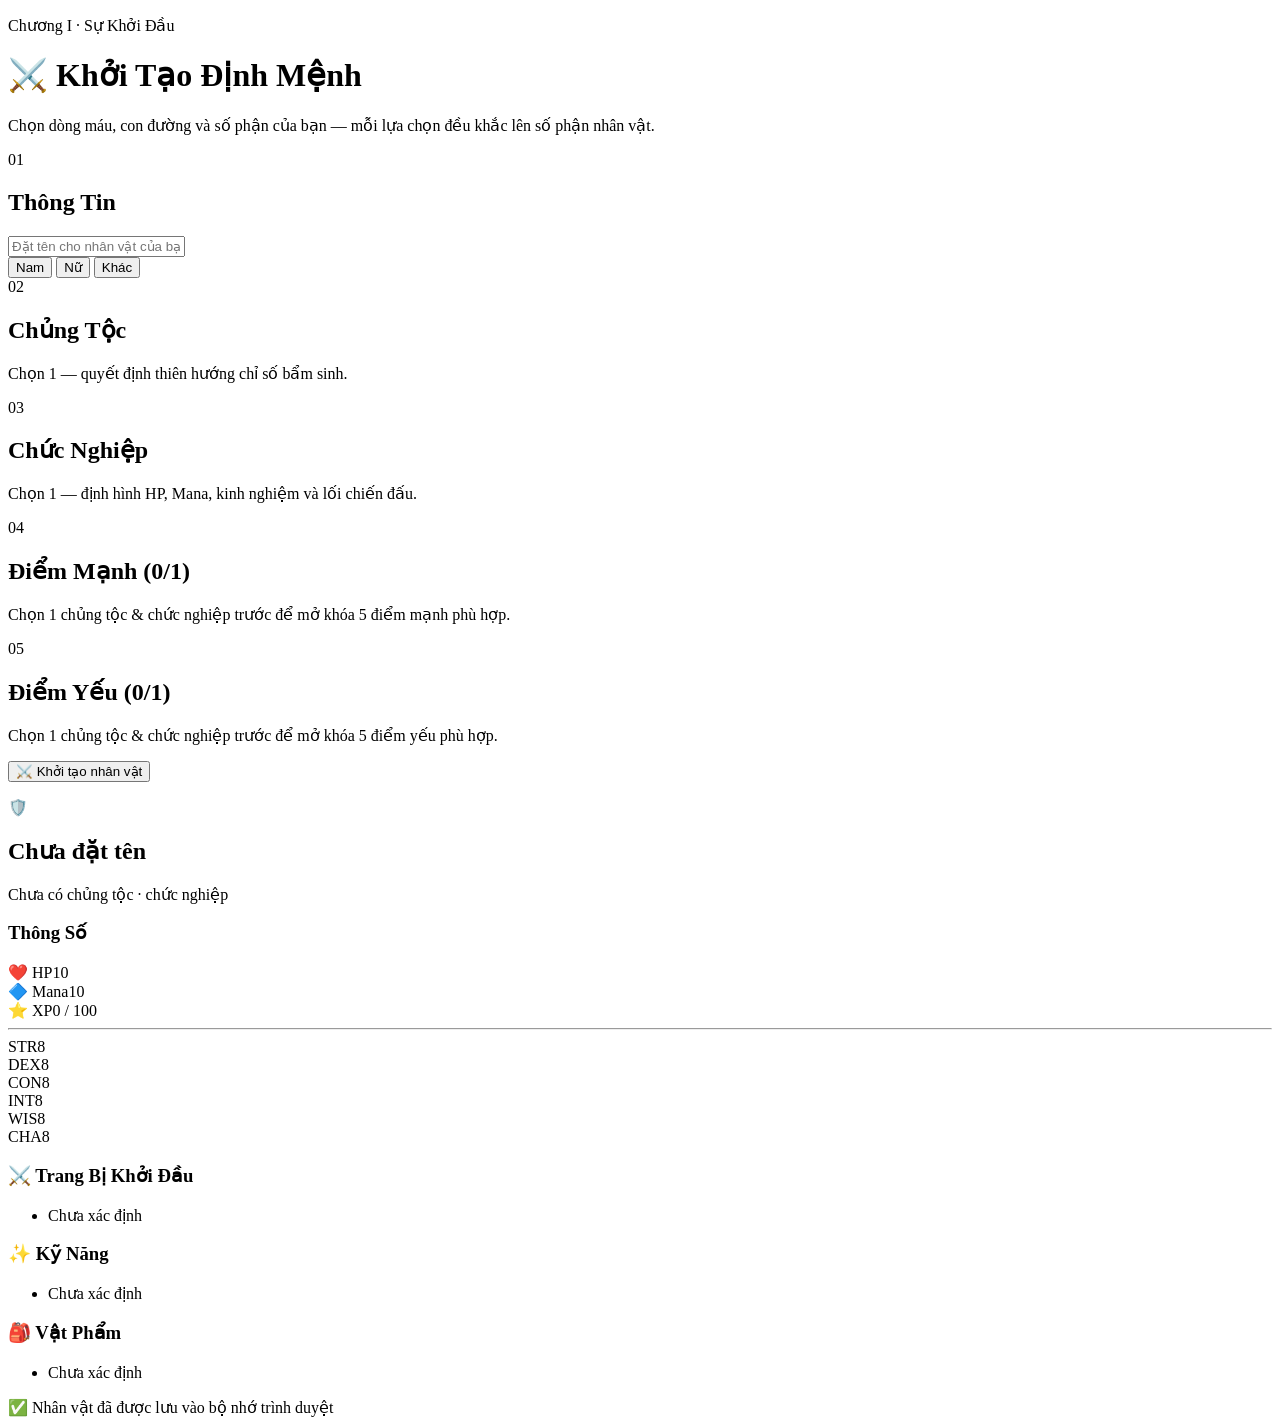
==== index.html @ fb8c35b7 "(update) Summarizer and init 8 as based stats" ====
<!DOCTYPE html>
<html lang="vi">
<head>
<meta charset="UTF-8">
<meta name="viewport" content="width=device-width, initial-scale=1.0">
<title>Dungeon & Dragon</title>
<link rel="preconnect" href="https://fonts.googleapis.com">
<link rel="preconnect" href="https://fonts.gstatic.com" crossorigin>
<link href="https://fonts.googleapis.com/css2?family=Cinzel:wght@500;600;700;900&family=EB+Garamond:ital,wght@0,400;0,500;0,600;1,400&family=JetBrains+Mono:wght@400;600;700&display=swap" rel="stylesheet">
<link rel="stylesheet" href="/static/style.css">
</head>
<body>

<div class="background"></div>

<div class="creator">

  <div class="title">
    <p class="eyebrow">Chương I · Sự Khởi Đầu</p>
    <h1>⚔️ Khởi Tạo Định Mệnh</h1>
    <p class="subtitle">Chọn dòng máu, con đường và số phận của bạn — mỗi lựa chọn đều khắc lên số phận nhân vật.</p>
  </div>

  <div class="layout">

    <!-- LEFT : FORM -->
    <div class="left-panel">

      <section class="section">
        <div class="section-head">
          <span class="section-num">01</span>
          <h2>Thông Tin</h2>
        </div>
        <input id="char-name" class="input" placeholder="Đặt tên cho nhân vật của bạn…" maxlength="24">
        <div class="pill-group" id="gender-group">
          <button type="button" class="pill" data-gender="Nam">Nam</button>
          <button type="button" class="pill" data-gender="Nữ">Nữ</button>
          <button type="button" class="pill" data-gender="Khác">Khác</button>
        </div>
      </section>

      <section class="section">
        <div class="section-head">
          <span class="section-num">02</span>
          <h2>Chủng Tộc</h2>
        </div>
        <p class="hint">Chọn 1 — quyết định thiên hướng chỉ số bẩm sinh.</p>
        <div id="race-container" class="card-grid"></div>
      </section>

      <section class="section">
        <div class="section-head">
          <span class="section-num">03</span>
          <h2>Chức Nghiệp</h2>
        </div>
        <p class="hint">Chọn 1 — định hình HP, Mana, kinh nghiệm và lối chiến đấu.</p>
        <div id="class-container" class="card-grid"></div>
      </section>

      <section class="section">
        <div class="section-head">
          <span class="section-num">04</span>
          <h2>Điểm Mạnh <span class="counter" id="strength-counter">(0/1)</span></h2>
        </div>
        <p class="hint">Chọn 1 chủng tộc &amp; chức nghiệp trước để mở khóa 5 điểm mạnh phù hợp.</p>
        <div id="strength-container" class="trait-list"></div>
      </section>

      <section class="section">
        <div class="section-head">
          <span class="section-num">05</span>
          <h2>Điểm Yếu <span class="counter" id="weakness-counter">(0/1)</span></h2>
        </div>
        <p class="hint">Chọn 1 chủng tộc &amp; chức nghiệp trước để mở khóa 5 điểm yếu phù hợp.</p>
        <div id="weakness-container" class="trait-list"></div>
      </section>

      <button id="start-btn" onclick="startAdventure()">⚔️ Khởi tạo nhân vật</button>
      <p id="form-error" class="form-error"></p>

    </div>

    <!-- RIGHT : CHARACTER SHEET -->
    <div class="right-panel">
      <div class="sheet">

        <div class="character-card">
          <div class="avatar" id="avatar">🛡️</div>
          <h2 id="preview-name">Chưa đặt tên</h2>
          <div id="preview-class">Chưa có chủng tộc · chức nghiệp</div>
        </div>

        <div class="stats">
          <h3>Thông Số</h3>
          <div class="stat-bar">
            <div class="stat-bar-label"><span>❤️ HP</span><span id="hp">10</span></div>
            <div class="bar"><div class="bar-fill hp-fill" id="hp-bar" style="width:100%"></div></div>
          </div>
          <div class="stat-bar">
            <div class="stat-bar-label"><span>🔷 Mana</span><span id="mana">10</span></div>
            <div class="bar"><div class="bar-fill mana-fill" id="mana-bar" style="width:100%"></div></div>
          </div>
          <div class="stat-bar">
            <div class="stat-bar-label"><span>⭐ XP</span><span id="xp">0 / 100</span></div>
            <div class="bar"><div class="bar-fill xp-fill" id="xp-bar" style="width:0%"></div></div>
          </div>
          <hr>
          <div class="attr-grid">
            <div class="attr"><span class="attr-name">STR</span><span class="attr-val" id="str">8</span></div>
            <div class="attr"><span class="attr-name">DEX</span><span class="attr-val" id="dex">8</span></div>
            <div class="attr"><span class="attr-name">CON</span><span class="attr-val" id="con">8</span></div>
            <div class="attr"><span class="attr-name">INT</span><span class="attr-val" id="int">8</span></div>
            <div class="attr"><span class="attr-name">WIS</span><span class="attr-val" id="wis">8</span></div>
            <div class="attr"><span class="attr-name">CHA</span><span class="attr-val" id="cha">8</span></div>
          </div>
        </div>

        <div class="preview-section">
          <h3>⚔️ Trang Bị Khởi Đầu</h3>
          <ul id="equipment-preview"><li class="empty">Chưa xác định</li></ul>
        </div>

        <div class="preview-section">
          <h3>✨ Kỹ Năng</h3>
          <ul id="skill-preview"><li class="empty">Chưa xác định</li></ul>
        </div>

        <div class="preview-section">
          <h3>🎒 Vật Phẩm</h3>
          <ul id="item-preview"><li class="empty">Chưa xác định</li></ul>
        </div>

        <div id="save-badge" class="save-badge hidden">✅ Nhân vật đã được lưu vào bộ nhớ trình duyệt</div>

      </div>
    </div>

  </div>
</div>

<script src="/static/data/game-data.js"></script>
<script src="/static/script.js"></script>
</body>
</html>
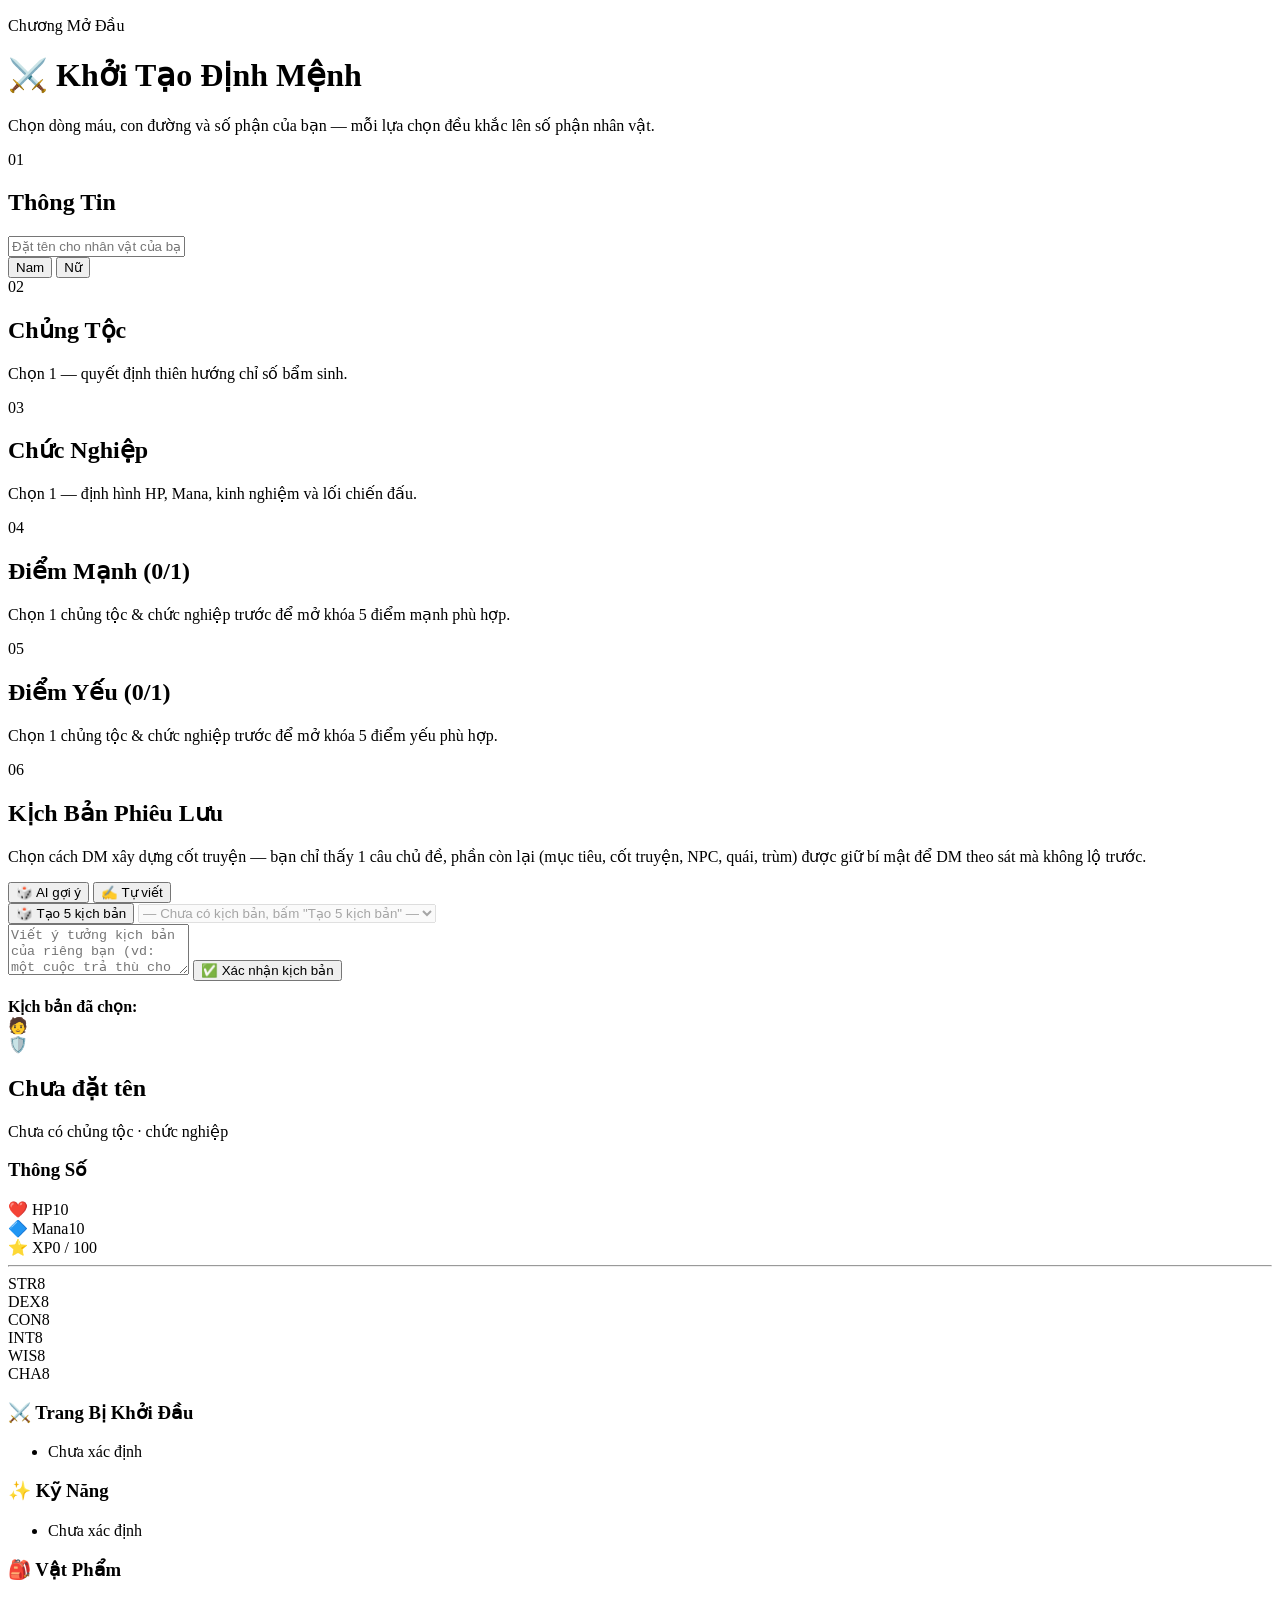
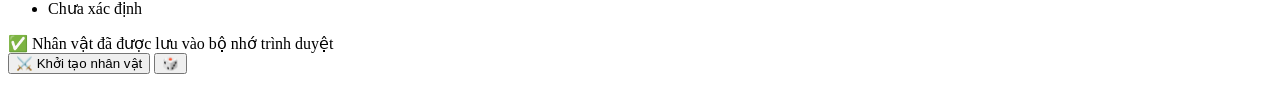
==== commit a15a83f2: "(update) Campaign seed" ====
--- a/index.html
+++ b/index.html
@@ -16,7 +16,7 @@
 <div class="creator">
 
   <div class="title">
-    <p class="eyebrow">Chương I · Sự Khởi Đầu</p>
+    <p class="eyebrow">Chương Mở Đầu</p>
     <h1>⚔️ Khởi Tạo Định Mệnh</h1>
     <p class="subtitle">Chọn dòng máu, con đường và số phận của bạn — mỗi lựa chọn đều khắc lên số phận nhân vật.</p>
   </div>
@@ -35,7 +35,6 @@
         <div class="pill-group" id="gender-group">
           <button type="button" class="pill" data-gender="Nam">Nam</button>
           <button type="button" class="pill" data-gender="Nữ">Nữ</button>
-          <button type="button" class="pill" data-gender="Khác">Khác</button>
         </div>
       </section>
 
@@ -75,8 +74,36 @@
         <div id="weakness-container" class="trait-list"></div>
       </section>
 
-      <button id="start-btn" onclick="startAdventure()">⚔️ Khởi tạo nhân vật</button>
-      <p id="form-error" class="form-error"></p>
+      <section class="section">
+        <div class="section-head">
+          <span class="section-num">06</span>
+          <h2>Kịch Bản Phiêu Lưu</h2>
+        </div>
+        <p class="hint">Chọn cách DM xây dựng cốt truyện — bạn chỉ thấy 1 câu chủ đề, phần còn lại (mục tiêu, cốt truyện, NPC, quái, trùm) được giữ bí mật để DM theo sát mà không lộ trước.</p>
+
+        <div class="pill-group" id="campaign-mode-group">
+          <button type="button" class="pill selected" data-mode="ai">🎲 AI gợi ý</button>
+          <button type="button" class="pill" data-mode="custom">✍️ Tự viết</button>
+        </div>
+
+        <div id="campaign-ai-panel" class="campaign-panel">
+          <button type="button" id="campaign-generate-btn" class="secondary-btn">🎲 Tạo 5 kịch bản</button>
+          <select id="campaign-select" class="input" disabled>
+            <option value="">— Chưa có kịch bản, bấm "Tạo 5 kịch bản" —</option>
+          </select>
+        </div>
+
+        <div id="campaign-custom-panel" class="campaign-panel hidden">
+          <textarea id="campaign-custom-text" class="input" rows="3" maxlength="400"
+            placeholder="Viết ý tưởng kịch bản của riêng bạn (vd: một cuộc trả thù cho gia tộc bị phản bội)…"></textarea>
+          <button type="button" id="campaign-expand-btn" class="secondary-btn">✅ Xác nhận kịch bản</button>
+        </div>
+
+        <p id="campaign-status" class="hint"></p>
+        <div id="campaign-chosen" class="campaign-chosen hidden">
+          <strong>Kịch bản đã chọn:</strong> <span id="campaign-chosen-theme"></span>
+        </div>
+      </section>
 
     </div>
 
@@ -85,7 +112,10 @@
       <div class="sheet">
 
         <div class="character-card">
-          <div class="avatar" id="avatar">🛡️</div>
+          <div class="avatar-wrap">
+            <div class="avatar avatar-race" id="avatar-race">🧑</div>
+            <div class="avatar avatar-class" id="avatar-class">🛡️</div>
+          </div>
           <h2 id="preview-name">Chưa đặt tên</h2>
           <div id="preview-class">Chưa có chủng tộc · chức nghiệp</div>
         </div>
@@ -132,6 +162,11 @@
 
         <div id="save-badge" class="save-badge hidden">✅ Nhân vật đã được lưu vào bộ nhớ trình duyệt</div>
 
+        <div class="action-row">
+          <button id="start-btn" onclick="startAdventure()">⚔️ Khởi tạo nhân vật</button>
+          <button id="randomize-btn" type="button" onclick="randomizeCharacter()" title="Random giới tính/chủng tộc/chức nghiệp/điểm mạnh/điểm yếu — không đụng tới kịch bản phiêu lưu">🎲</button>
+        </div>
+        <p id="form-error" class="form-error"></p>
       </div>
     </div>
 
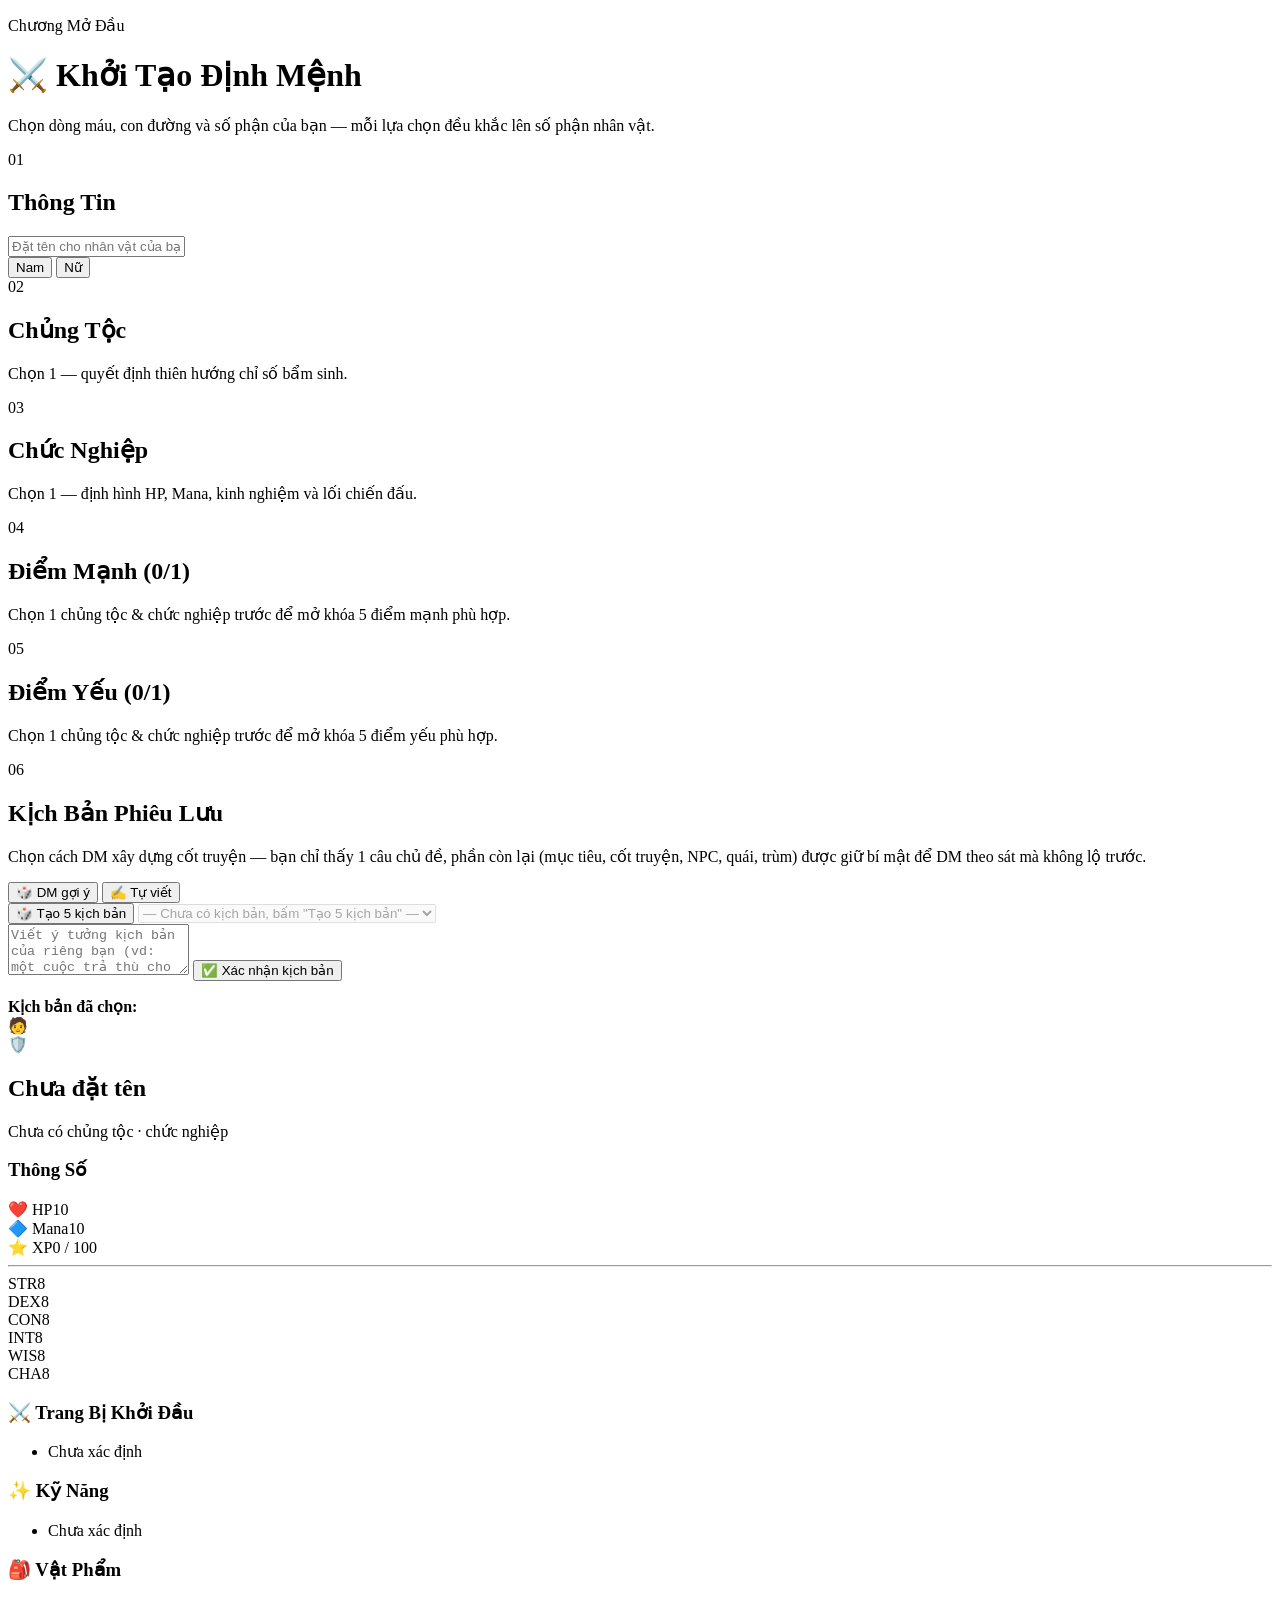
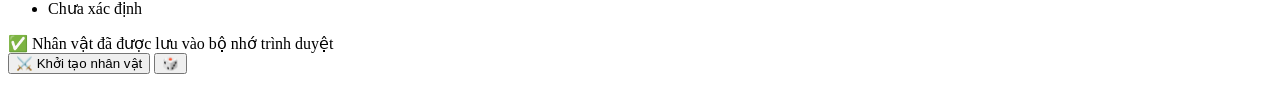
==== commit 68c4d565: "(update) Login generate campaign" ====
--- a/index.html
+++ b/index.html
@@ -82,7 +82,7 @@
         <p class="hint">Chọn cách DM xây dựng cốt truyện — bạn chỉ thấy 1 câu chủ đề, phần còn lại (mục tiêu, cốt truyện, NPC, quái, trùm) được giữ bí mật để DM theo sát mà không lộ trước.</p>
 
         <div class="pill-group" id="campaign-mode-group">
-          <button type="button" class="pill selected" data-mode="ai">🎲 AI gợi ý</button>
+          <button type="button" class="pill selected" data-mode="ai">🎲 DM gợi ý</button>
           <button type="button" class="pill" data-mode="custom">✍️ Tự viết</button>
         </div>
 
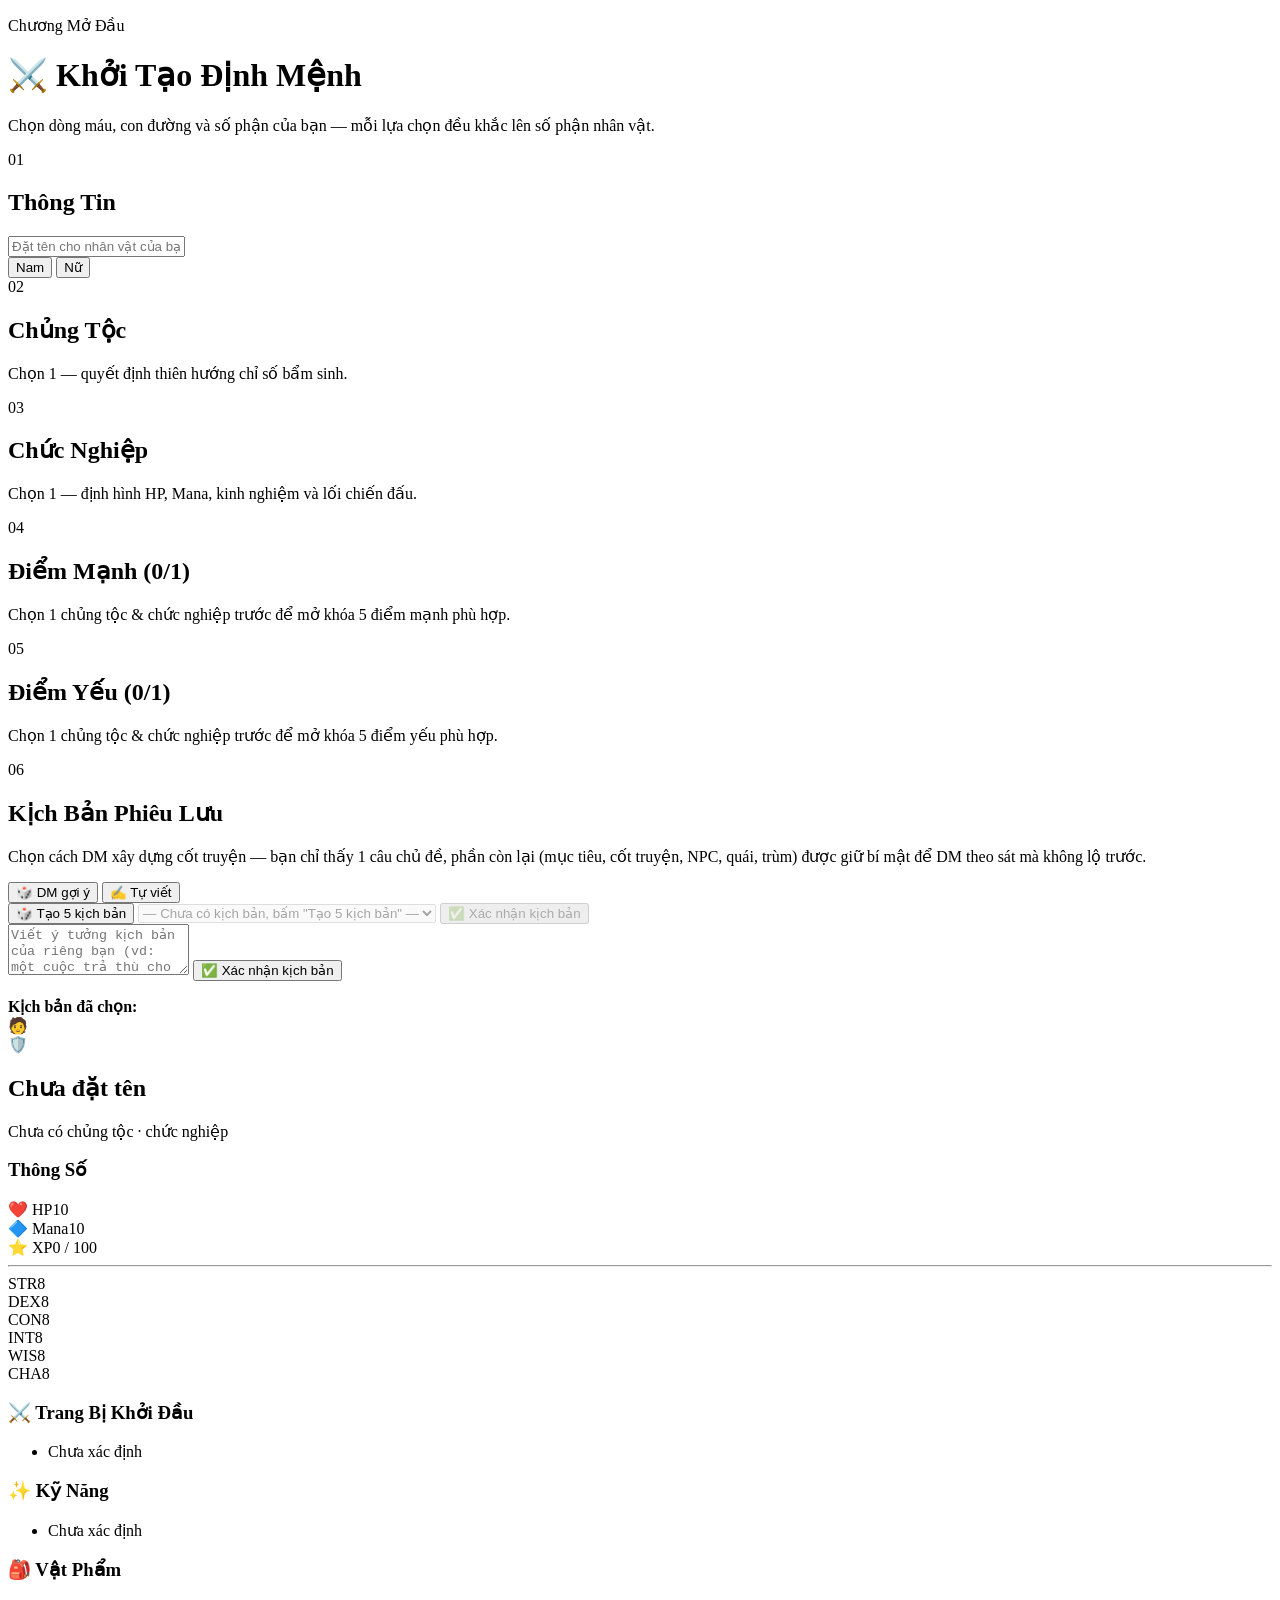
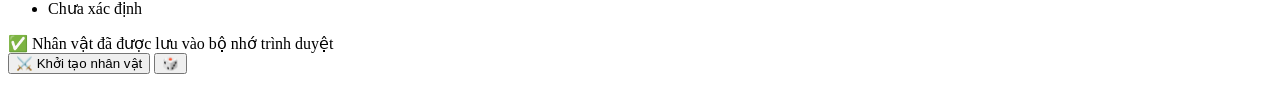
==== commit 45c58c66: "(update) Logic campain seeds" ====
--- a/index.html
+++ b/index.html
@@ -91,6 +91,7 @@
           <select id="campaign-select" class="input" disabled>
             <option value="">— Chưa có kịch bản, bấm "Tạo 5 kịch bản" —</option>
           </select>
+          <button type="button" id="campaign-confirm-btn" class="secondary-btn" disabled>✅ Xác nhận kịch bản</button>
         </div>
 
         <div id="campaign-custom-panel" class="campaign-panel hidden">
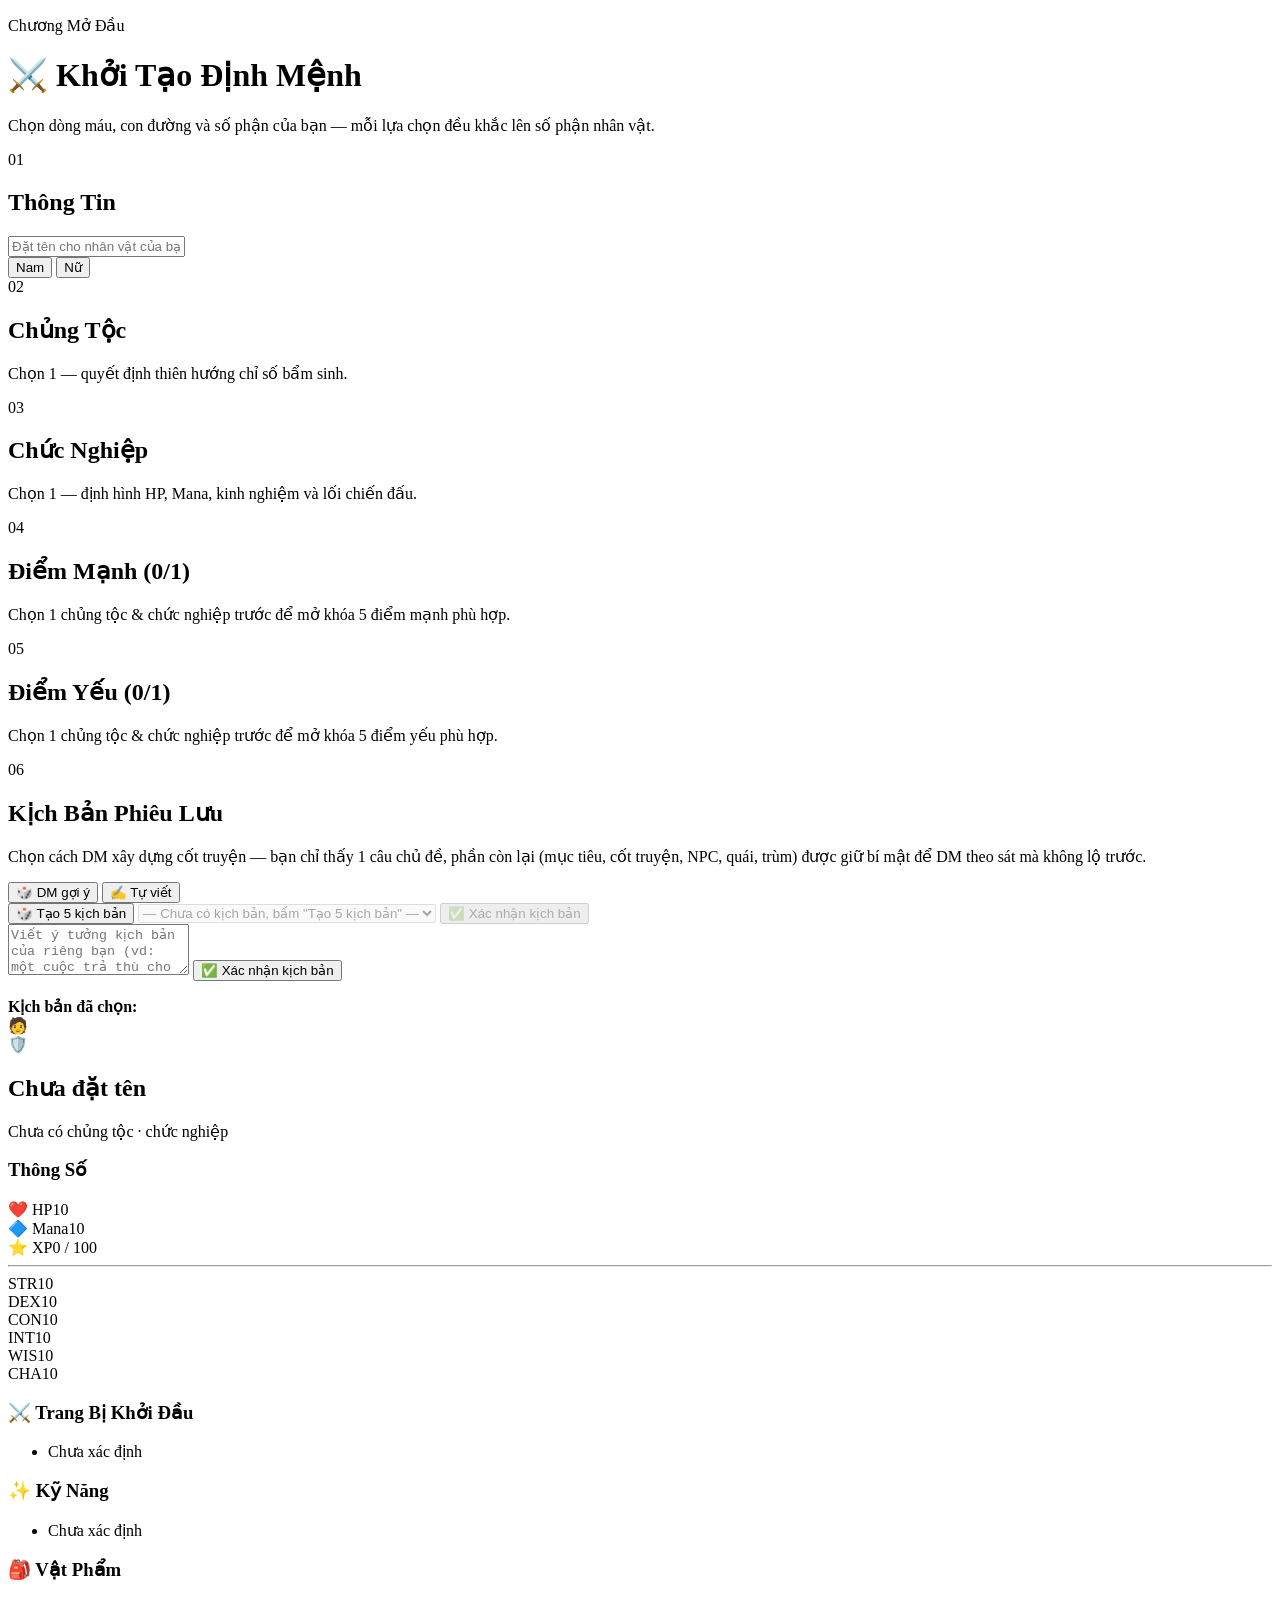
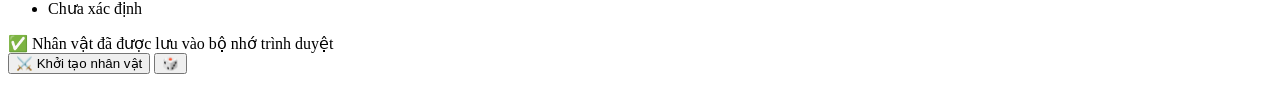
==== commit 0d4da0a2: "(update) Logic DM follow campaign story miles" ====
--- a/index.html
+++ b/index.html
@@ -137,12 +137,12 @@
           </div>
           <hr>
           <div class="attr-grid">
-            <div class="attr"><span class="attr-name">STR</span><span class="attr-val" id="str">8</span></div>
-            <div class="attr"><span class="attr-name">DEX</span><span class="attr-val" id="dex">8</span></div>
-            <div class="attr"><span class="attr-name">CON</span><span class="attr-val" id="con">8</span></div>
-            <div class="attr"><span class="attr-name">INT</span><span class="attr-val" id="int">8</span></div>
-            <div class="attr"><span class="attr-name">WIS</span><span class="attr-val" id="wis">8</span></div>
-            <div class="attr"><span class="attr-name">CHA</span><span class="attr-val" id="cha">8</span></div>
+            <div class="attr"><span class="attr-name">STR</span><span class="attr-val" id="str">10</span></div>
+            <div class="attr"><span class="attr-name">DEX</span><span class="attr-val" id="dex">10</span></div>
+            <div class="attr"><span class="attr-name">CON</span><span class="attr-val" id="con">10</span></div>
+            <div class="attr"><span class="attr-name">INT</span><span class="attr-val" id="int">10</span></div>
+            <div class="attr"><span class="attr-name">WIS</span><span class="attr-val" id="wis">10</span></div>
+            <div class="attr"><span class="attr-name">CHA</span><span class="attr-val" id="cha">10</span></div>
           </div>
         </div>
 
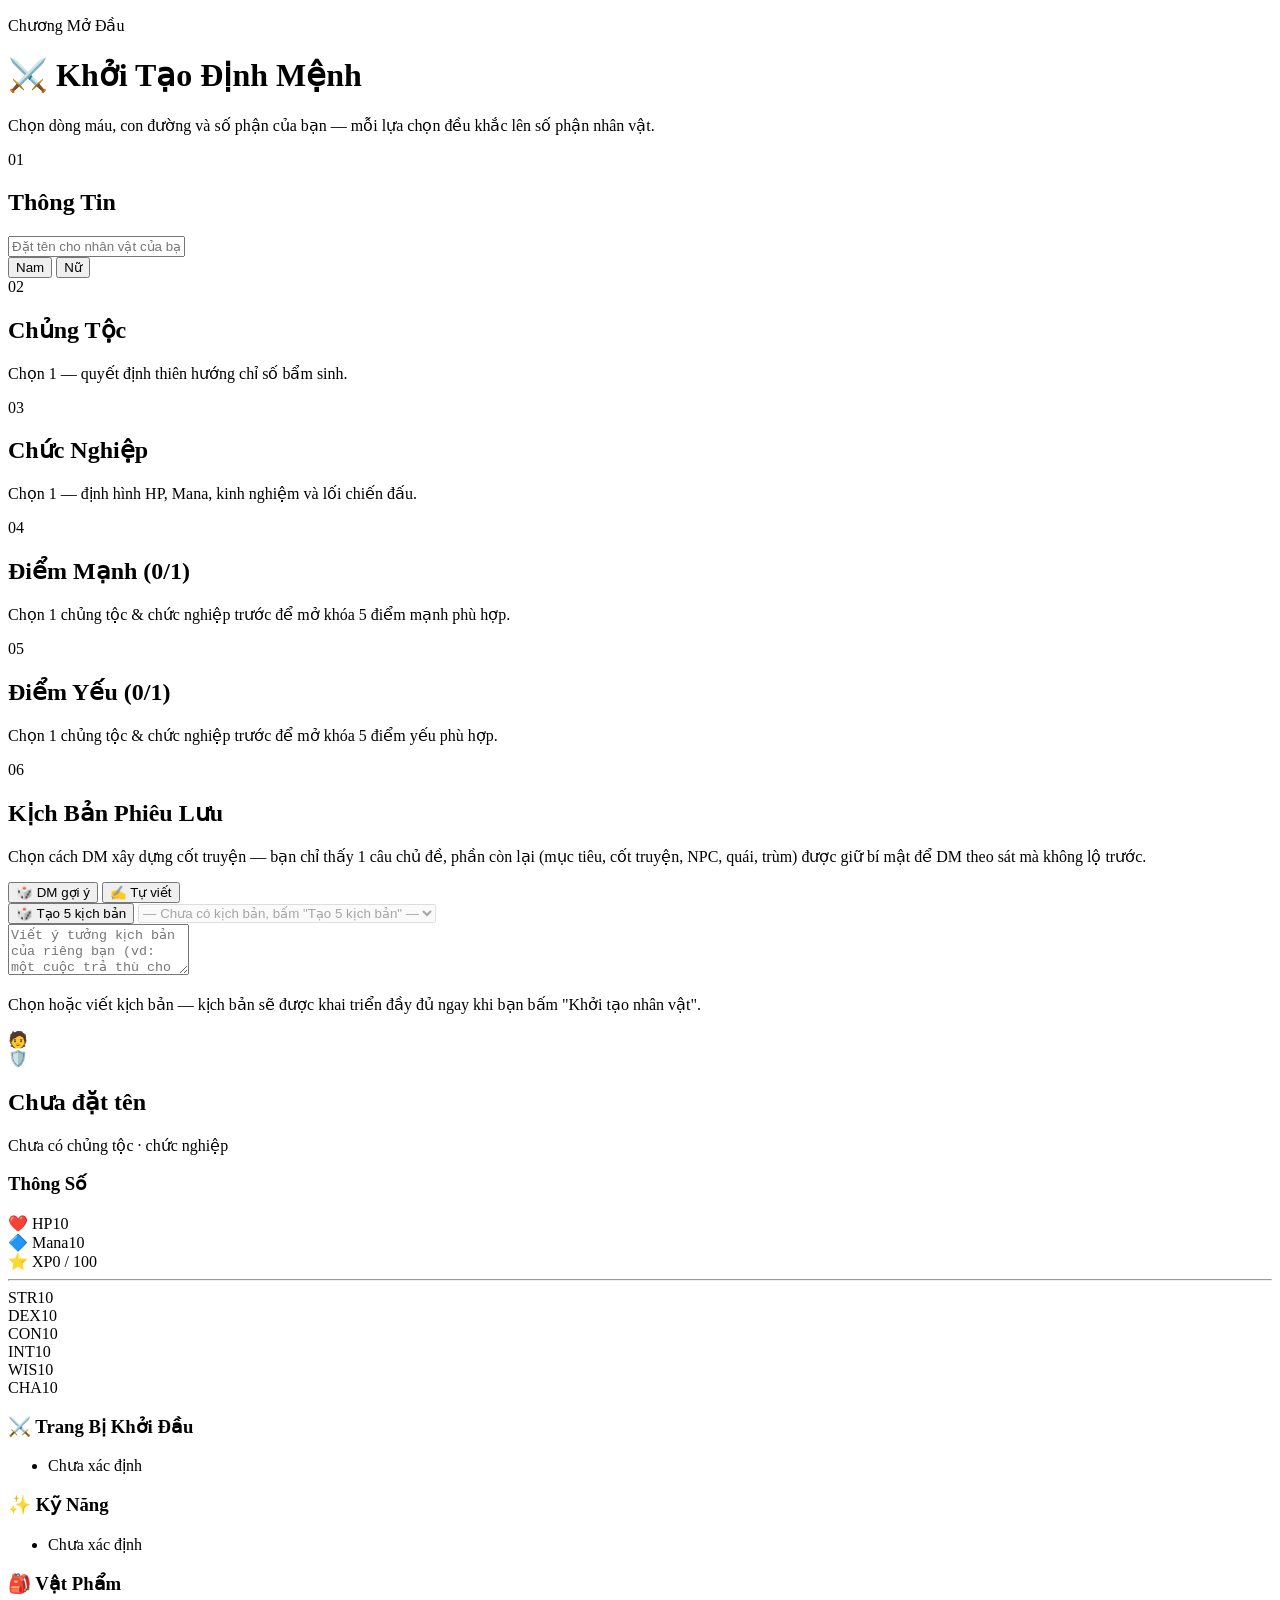
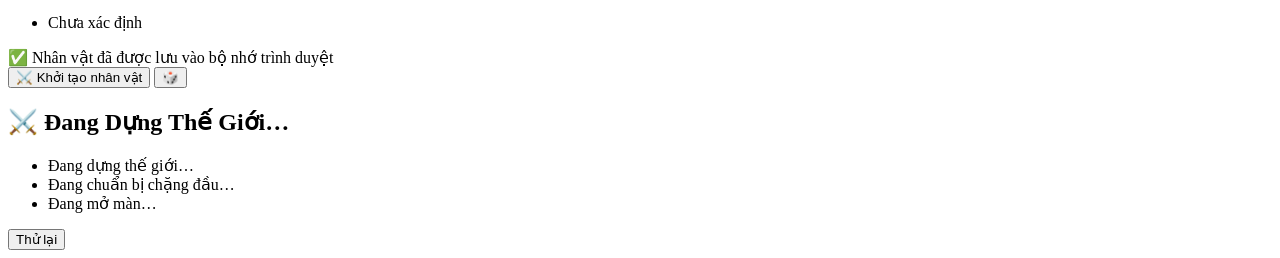
==== commit 34421aba: "(update) New structure campaign" ====
--- a/index.html
+++ b/index.html
@@ -4,6 +4,7 @@
 <meta charset="UTF-8">
 <meta name="viewport" content="width=device-width, initial-scale=1.0">
 <title>Dungeon & Dragon</title>
+<link rel="icon" href="/static/favicon.ico">
 <link rel="preconnect" href="https://fonts.googleapis.com">
 <link rel="preconnect" href="https://fonts.gstatic.com" crossorigin>
 <link href="https://fonts.googleapis.com/css2?family=Cinzel:wght@500;600;700;900&family=EB+Garamond:ital,wght@0,400;0,500;0,600;1,400&family=JetBrains+Mono:wght@400;600;700&display=swap" rel="stylesheet">
@@ -91,19 +92,14 @@
           <select id="campaign-select" class="input" disabled>
             <option value="">— Chưa có kịch bản, bấm "Tạo 5 kịch bản" —</option>
           </select>
-          <button type="button" id="campaign-confirm-btn" class="secondary-btn" disabled>✅ Xác nhận kịch bản</button>
         </div>
 
         <div id="campaign-custom-panel" class="campaign-panel hidden">
           <textarea id="campaign-custom-text" class="input" rows="3" maxlength="400"
             placeholder="Viết ý tưởng kịch bản của riêng bạn (vd: một cuộc trả thù cho gia tộc bị phản bội)…"></textarea>
-          <button type="button" id="campaign-expand-btn" class="secondary-btn">✅ Xác nhận kịch bản</button>
         </div>
 
-        <p id="campaign-status" class="hint"></p>
-        <div id="campaign-chosen" class="campaign-chosen hidden">
-          <strong>Kịch bản đã chọn:</strong> <span id="campaign-chosen-theme"></span>
-        </div>
+        <p id="campaign-status" class="hint">Chọn hoặc viết kịch bản — kịch bản sẽ được khai triển đầy đủ ngay khi bạn bấm "Khởi tạo nhân vật".</p>
       </section>
 
     </div>
@@ -174,6 +170,20 @@
   </div>
 </div>
 
+<!-- ============ MODAL TIẾN TRÌNH TẠO CAMPAIGN ============ -->
+<div id="setup-modal-overlay" class="setup-modal-overlay hidden">
+  <div class="setup-modal">
+    <h2 class="setup-modal-title">⚔️ Đang Dựng Thế Giới…</h2>
+    <ul class="setup-steps">
+      <li id="setup-step-bible" class="setup-step" data-stage="bible">Đang dựng thế giới…</li>
+      <li id="setup-step-milestone" class="setup-step" data-stage="milestone">Đang chuẩn bị chặng đầu…</li>
+      <li id="setup-step-opening" class="setup-step" data-stage="opening">Đang mở màn…</li>
+    </ul>
+    <p id="setup-error-text" class="setup-error hidden"></p>
+    <button type="button" id="setup-retry-btn" class="secondary-btn hidden">Thử lại</button>
+  </div>
+</div>
+
 <script src="/static/data/game-data.js"></script>
 <script src="/static/script.js"></script>
 </body>
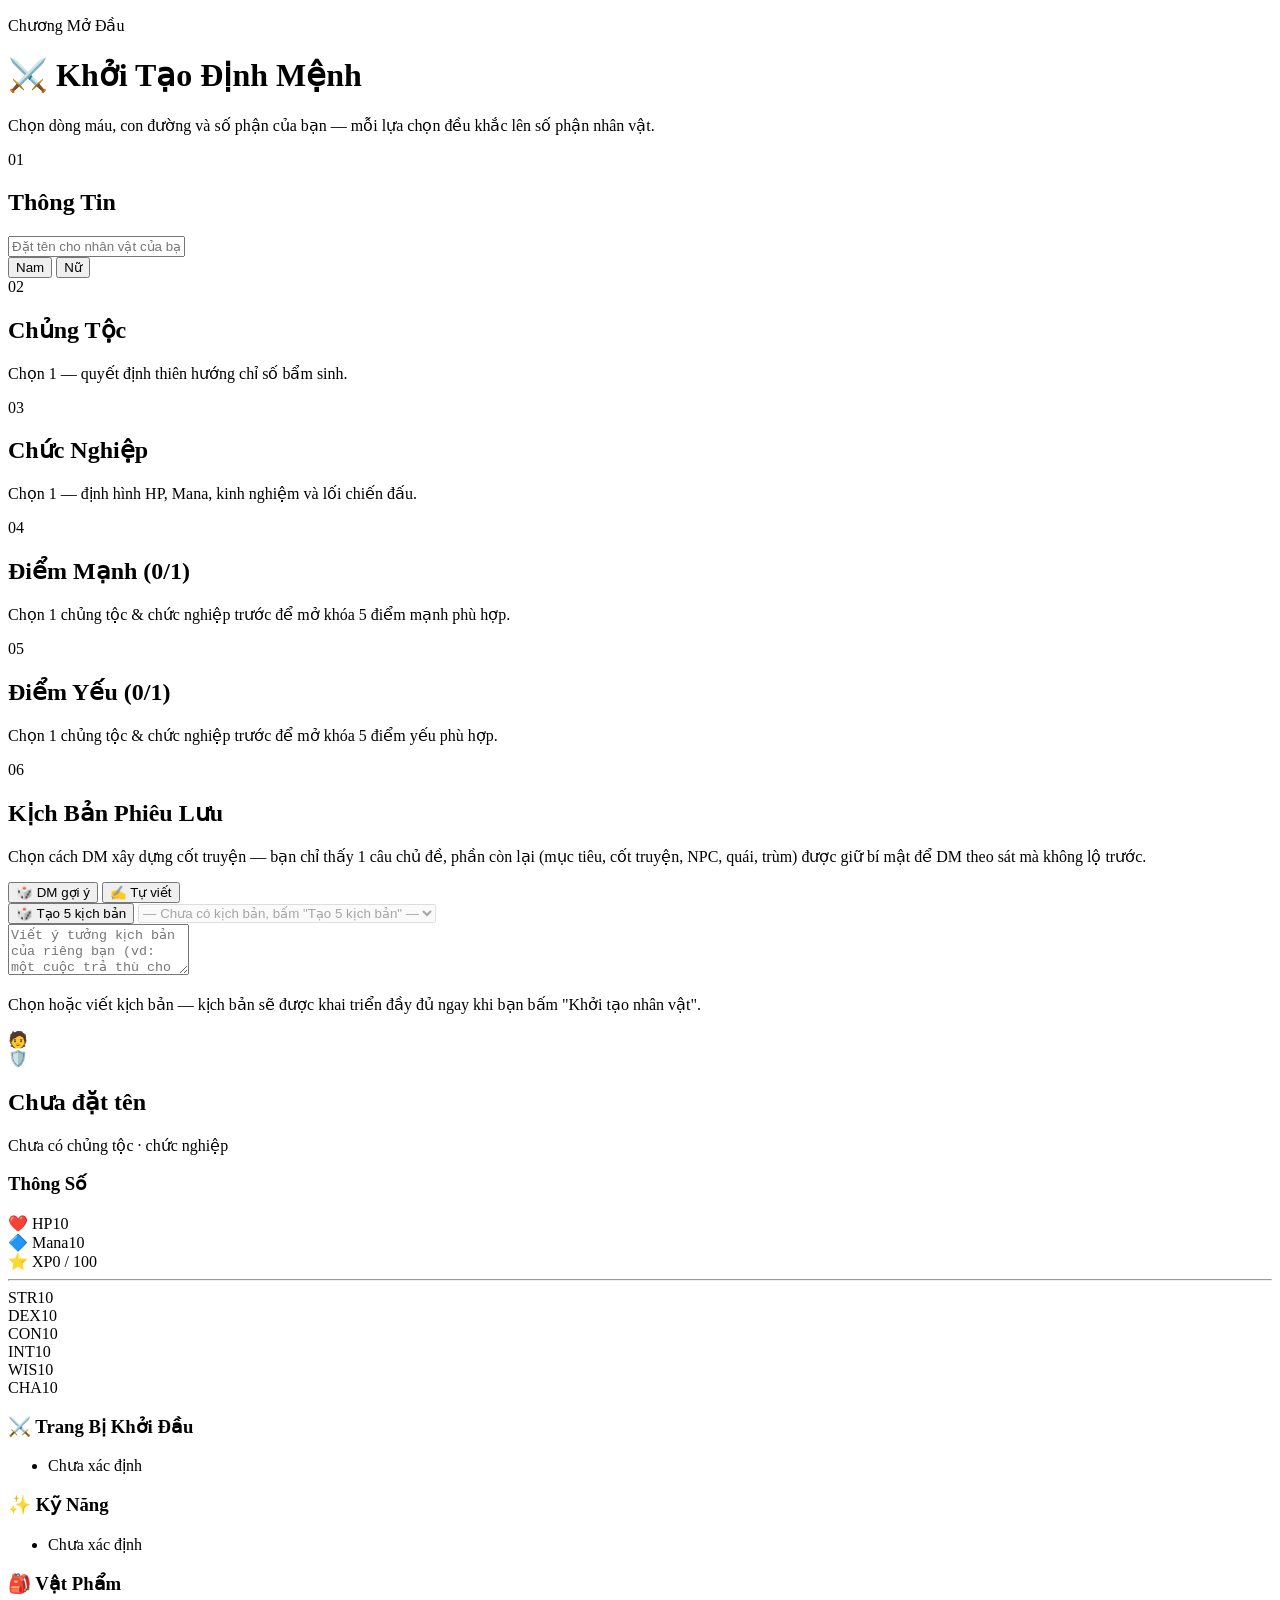
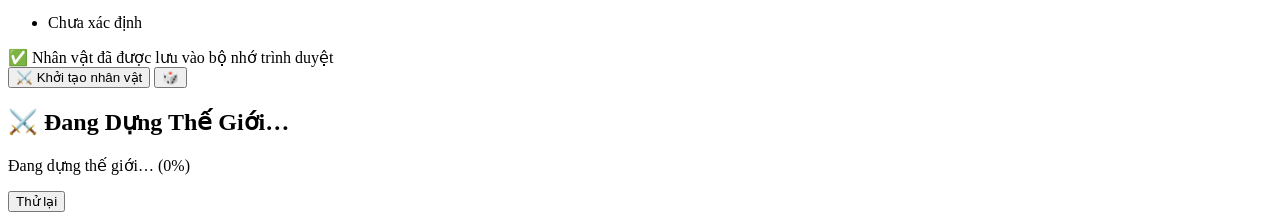
==== commit d1f7a1b8: "(update) Force event and improve logic" ====
--- a/index.html
+++ b/index.html
@@ -75,7 +75,7 @@
         <div id="weakness-container" class="trait-list"></div>
       </section>
 
-      <section class="section">
+      <section class="section" id="campaign-section">
         <div class="section-head">
           <span class="section-num">06</span>
           <h2>Kịch Bản Phiêu Lưu</h2>
@@ -174,11 +174,10 @@
 <div id="setup-modal-overlay" class="setup-modal-overlay hidden">
   <div class="setup-modal">
     <h2 class="setup-modal-title">⚔️ Đang Dựng Thế Giới…</h2>
-    <ul class="setup-steps">
-      <li id="setup-step-bible" class="setup-step" data-stage="bible">Đang dựng thế giới…</li>
-      <li id="setup-step-milestone" class="setup-step" data-stage="milestone">Đang chuẩn bị chặng đầu…</li>
-      <li id="setup-step-opening" class="setup-step" data-stage="opening">Đang mở màn…</li>
-    </ul>
+    <div class="setup-progress-bar">
+      <div id="setup-progress-fill" class="setup-progress-fill"></div>
+    </div>
+    <p id="setup-progress-label" class="setup-progress-label">Đang dựng thế giới… (0%)</p>
     <p id="setup-error-text" class="setup-error hidden"></p>
     <button type="button" id="setup-retry-btn" class="secondary-btn hidden">Thử lại</button>
   </div>
